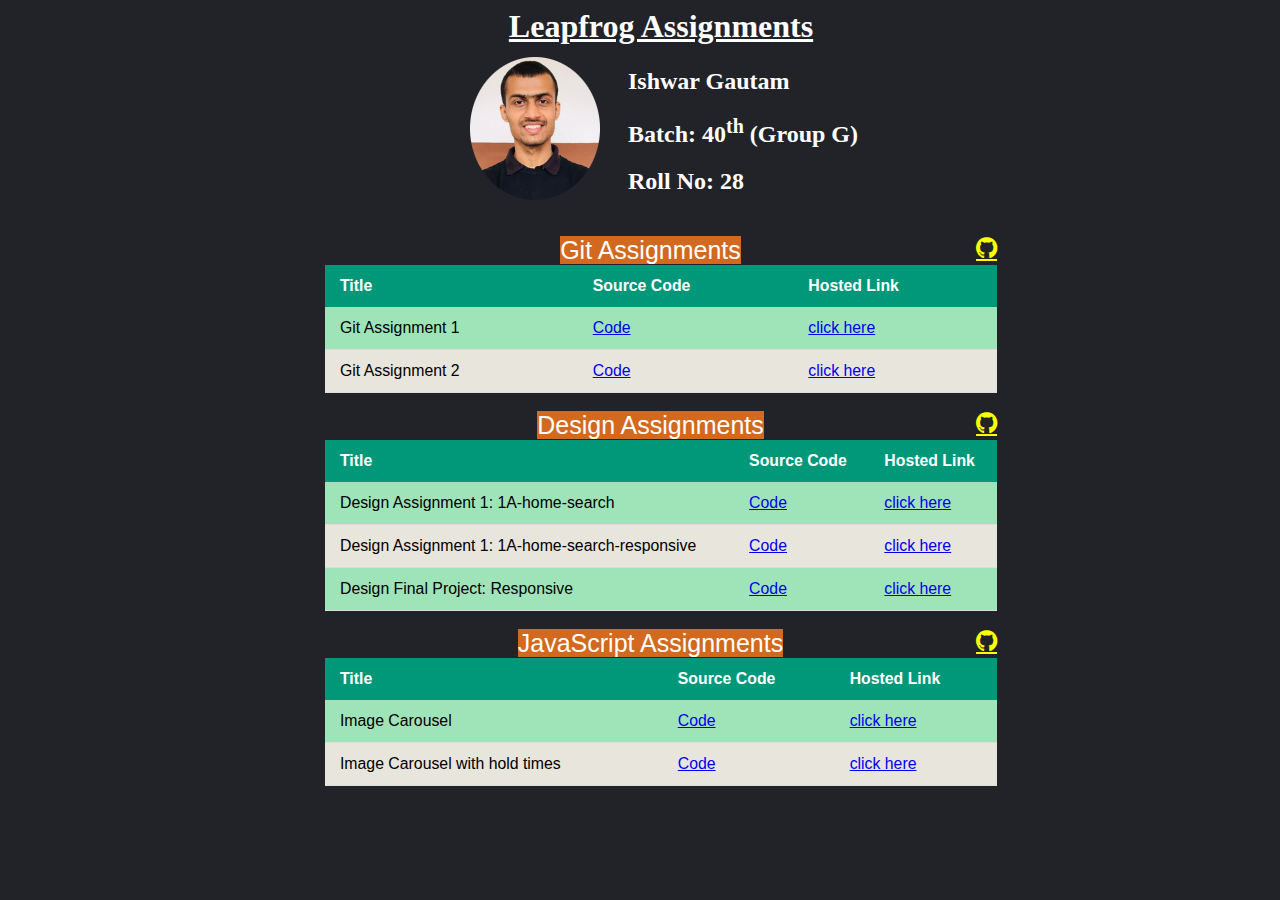
==== index.html @ 94af222d "updated table" ====
<!DOCTYPE html>
<html>
<head>
	<title>Git and Github Assignment</title>

	<link rel="stylesheet" type="text/css" href="https://cdnjs.cloudflare.com/ajax/libs/font-awesome/4.7.0/css/font-awesome.min.css">

	<style>
		.intro, .intro u{
			color:white;
			margin:auto;
		}

		body{
			margin-left: 50px;
		}

		caption{
			font-size: 25px;
			color:white;
		}

		.decorate-table{
			border-collapse: collapse;
		    margin: auto;
		    font-size: 0.99em;
		    font-family: sans-serif;
		    min-width: 400px;
		}

		.decorate-table thead tr {
		    background-color: #009879;
		    color: #ffffff;
		    text-align: left;
		}

		.decorate-table th,
		.decorate-table td {
		    padding: 12px 15px;
		}

		.decorate-table tbody tr {
		    border-bottom: 1px solid #dddddd;
		}

		.row1{
			background: #9FE4B9;
		}

		.row2{
			background: #E8E5DC;
		}

		#icon{
			float:right;
		}

	</style> 
</head>
<body bgcolor=#212329>

	<h1 style="font-family: verdana; text-align: center;" class="intro"> <u> Leapfrog Assignments </u> </h1>


	<table class="intro">
		<tr>
			<td><img src="img.png"></td>
			<td style="padding-left:20px">
				<h2> Ishwar Gautam </h2>
				<h2> Batch: 40<sup>th</sup> (Group G)</h2>
				<h2> Roll No: 28</h2>
			</td>
		</tr>
	</table>
	
	<br>

	<table class="decorate-table" width=55%>
		<caption>
			<span style="background:#D2691E">Git Assignments</span>
			<a id="icon" href="https://github.com/IshwarGautam" class="fa fa-github" style=' color: yellow;' title='Github'; target="_blank"></a>
		</caption>
		<thead>
			<tr>
				<th>Title</th>
				<th>Source Code</th>
				<th>Hosted Link</th>
			</tr>
		</thead>
		<tbody>
			<tr class="row1">
				<td>Git Assignment 1</td>
				<td><a href="https://github.com/IshwarGautam/Leapfrog-Technology" target="_blank">Code</td>
				<td><a href="https://ishwargautam.github.io/Leapfrog-Technology/ " target='_blank'>click here</a></td>
			</tr>

			<tr class="row2">
				<td>Git Assignment 2</td>
				<td><a href="https://github.com/IshwarGautam/Leapfrog-assignment" target="_blank">Code</a></td>
				<td><a href="#">click here</a></td>
			</tr>

		</tbody>
	</table>
<br>
	<table class="decorate-table" width=55%>
		<caption>
			<span style="background:#D2691E">Design Assignments</span>
			<a id="icon" href="https://github.com/IshwarGautam" class="fa fa-github" style=' color: yellow;' title='Github' target="_blank"></a>
		</caption>
		<thead>
			<tr>
				<th>Title</th>
				<th>Source Code</th>
				<th>Hosted Link</th>
			</tr>
		</thead>
		<tbody>
			<tr class="row1">
				<td>Design Assignment 1: 1A-home-search</td>
				<td><a href="https://github.com/IshwarGautam/Leapfrog-assignment/tree/main/Design" target="_blank">Code</a></td>
				<td><a href="https://ishwargautam.github.io/Leapfrog-assignment/Design/Assignment%201%20updated/" target='_blank'>click here</a></td>
			</tr>

			<tr class="row2">
				<td>Design Assignment 1: 1A-home-search-responsive</td>
				<td><a href="https://github.com/IshwarGautam/Leapfrog-assignment/tree/main/Design/Assignment%202" target="_blank">Code</a></td>
				<td><a href="https://ishwargautam.github.io/Leapfrog-assignment/Design/Assignment%202/" target="_blank">click here</a></td>
			</tr>

			<tr class="row1">
				<td>Design Final Project: Responsive</td>
				<td><a href="https://github.com/IshwarGautam/Leapfrog-assignment/tree/main/Design/Final%20Project" target="_blank">Code</td>
				<td><a href="https://ishwargautam.github.io/Leapfrog-assignment/Design/Final%20Project/" target='_blank'>click here</a></td>
			</tr>

		</tbody>
	</table>

	<br>
	<table class="decorate-table" width=55%>
		<caption>
			<span style="background:#D2691E">JavaScript Assignments</span>
			<a id="icon" href="https://github.com/IshwarGautam" class="fa fa-github" style=' color: yellow;' title='Github'; target="_blank"></a>
		</caption>
		<thead>
			<tr>
				<th>Title</th>
				<th>Source Code</th>
				<th>Hosted Link</th>
			</tr>
		</thead>
		<tbody>
			<tr class="row1">
				<td>Image Carousel</td>
				<td><a href="https://github.com/IshwarGautam/Leapfrog-assignment/tree/main/JavaScript/Assignment%201" target="_blank">Code</td>
				<td><a href="https://ishwargautam.github.io/Leapfrog-assignment/JavaScript/Assignment%201/" target='_blank'>click here</a></td>
			</tr>

			<tr class="row2">
				<td>Image Carousel with hold times</td>
				<td><a href="#" target="_blank">Code</a></td>
				<td><a href="#">click here</a></td>
			</tr>

		</tbody>
	</table>
<br>

</body>
</html>
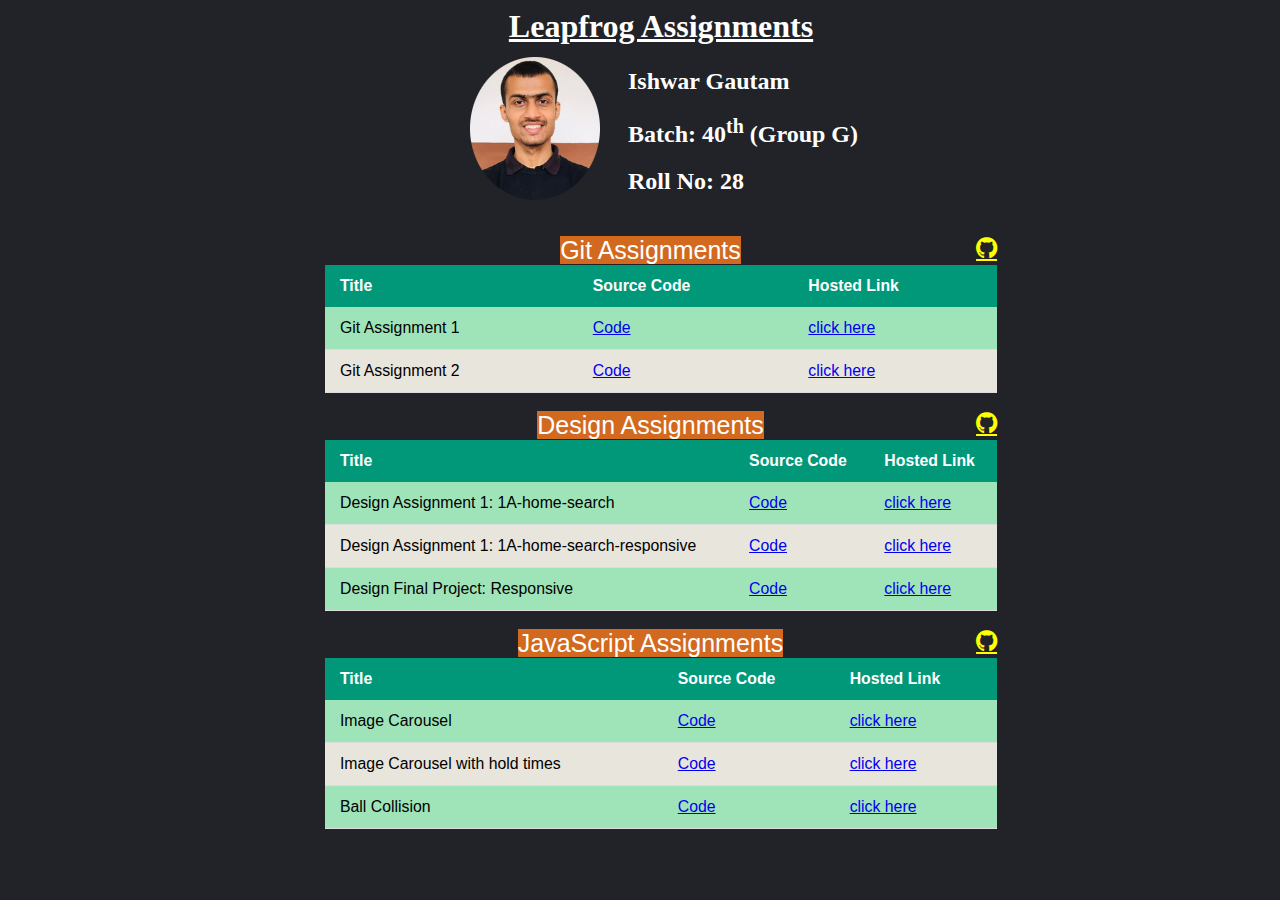
==== commit 5a7eede6: "updated table" ====
--- a/index.html
+++ b/index.html
@@ -159,8 +159,14 @@
 
 			<tr class="row2">
 				<td>Image Carousel with hold times</td>
-				<td><a href="#" target="_blank">Code</a></td>
-				<td><a href="#">click here</a></td>
+				<td><a href="https://github.com/IshwarGautam/Leapfrog-assignment/tree/main/JavaScript/Assignment%202" target="_blank">Code</a></td>
+				<td><a href="https://ishwargautam.github.io/Leapfrog-assignment/JavaScript/Assignment%202/" target="_blank">click here</a></td>
+			</tr>
+
+			<tr class="row1">
+				<td>Ball Collision</td>
+				<td><a href="https://github.com/IshwarGautam/Leapfrog-assignment/tree/main/JavaScript/Assignment%203/Ball%20Collision" target="_blank">Code</td>
+				<td><a href="https://ishwargautam.github.io/Leapfrog-assignment/JavaScript/Assignment%203/Ball%20Collision/" target='_blank'>click here</a></td>
 			</tr>
 
 		</tbody>
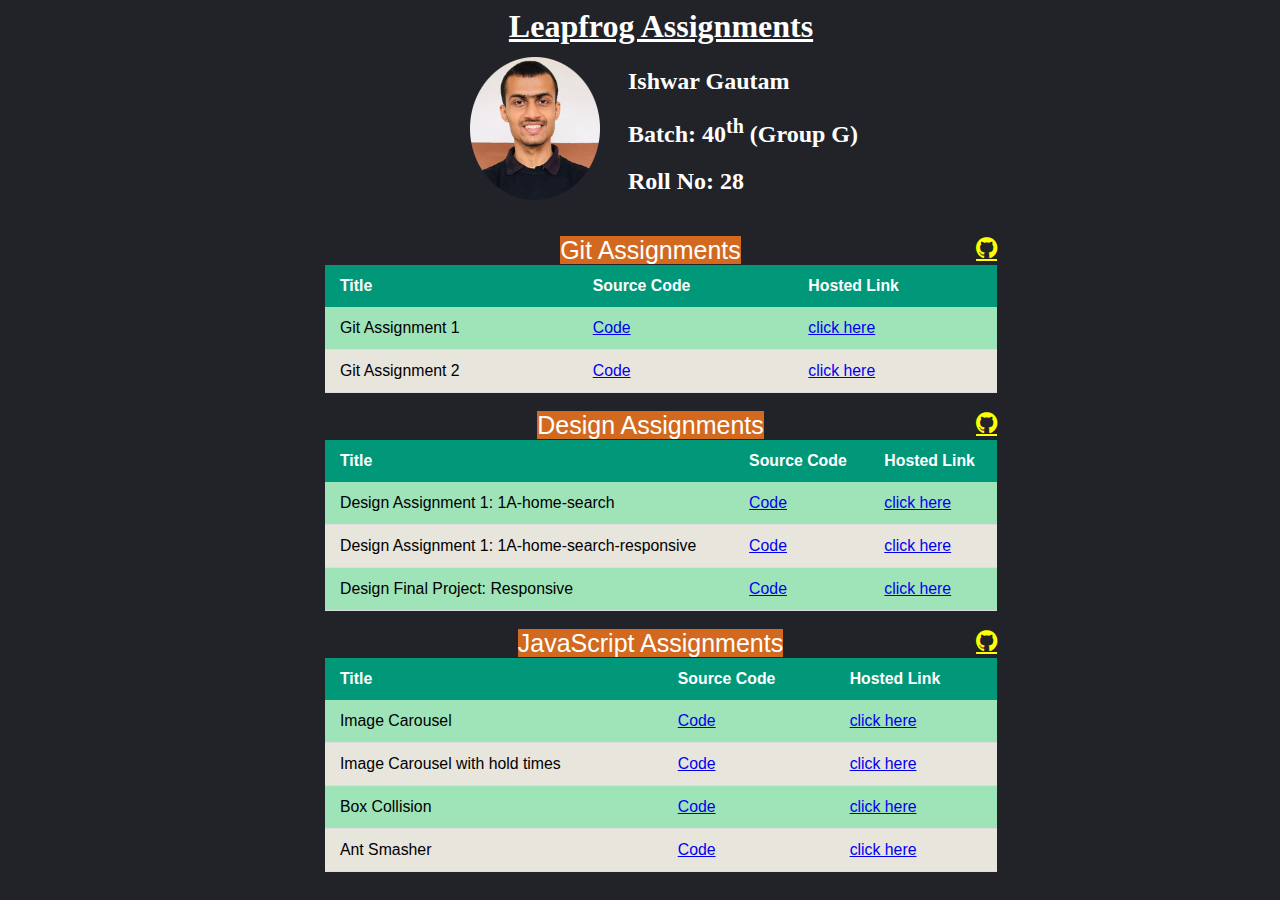
==== commit 8163fc3c: "updated table" ====
--- a/index.html
+++ b/index.html
@@ -164,9 +164,15 @@
 			</tr>
 
 			<tr class="row1">
-				<td>Ball Collision</td>
+				<td>Box Collision</td>
 				<td><a href="https://github.com/IshwarGautam/Leapfrog-assignment/tree/main/JavaScript/Assignment%203/Ball%20Collision" target="_blank">Code</td>
 				<td><a href="https://ishwargautam.github.io/Leapfrog-assignment/JavaScript/Assignment%203/Ball%20Collision/" target='_blank'>click here</a></td>
+			</tr>
+
+			<tr class="row2">
+				<td>Ant Smasher</td>
+				<td><a href="https://github.com/IshwarGautam/Leapfrog-assignment/tree/main/JavaScript/Assignment%203/Ant%20Smasher" target="_blank">Code</a></td>
+				<td><a href="https://ishwargautam.github.io/Leapfrog-assignment/JavaScript/Assignment%203/Ant%20Smasher/" target="_blank">click here</a></td>
 			</tr>
 
 		</tbody>
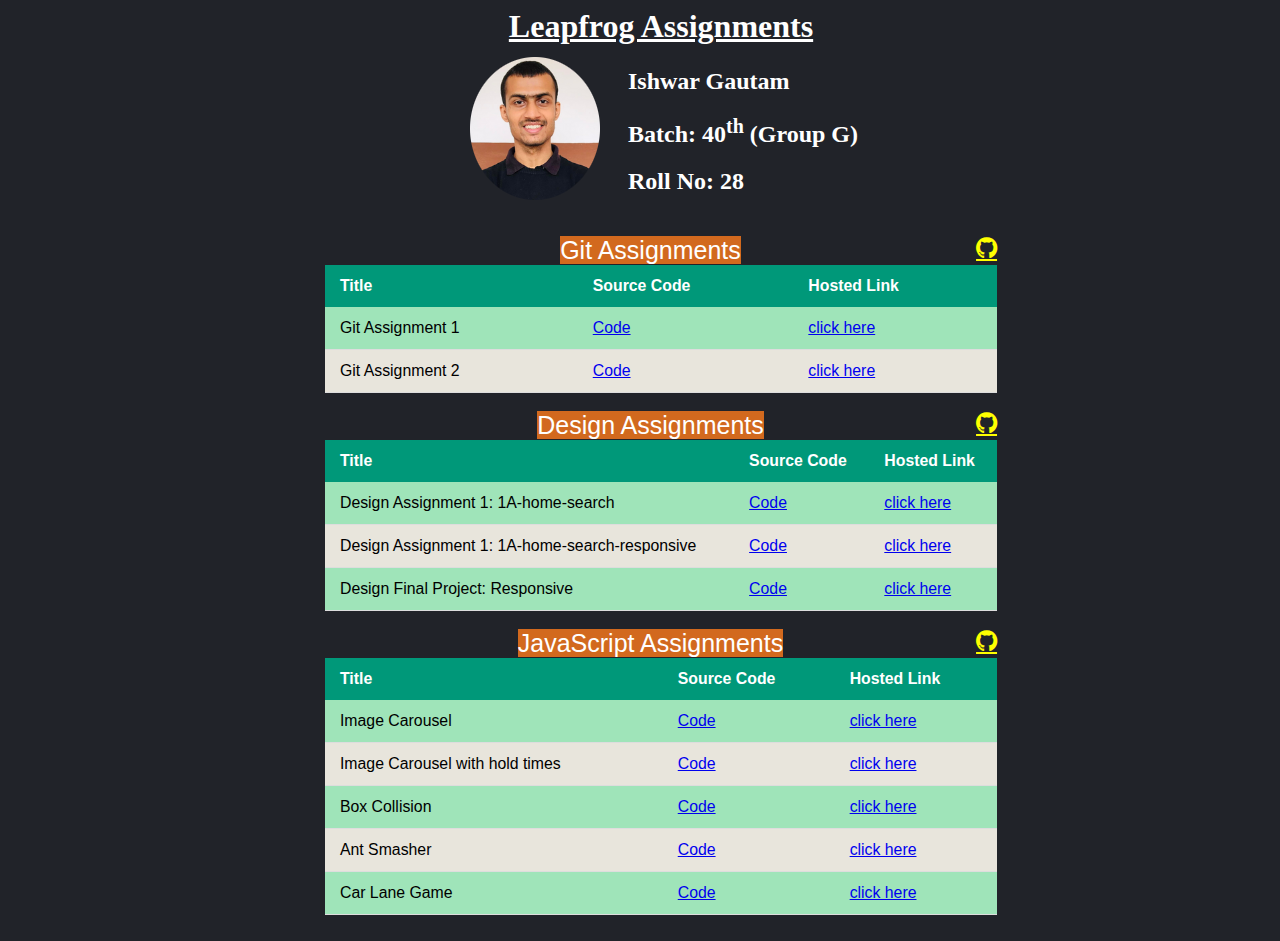
==== commit 7c71d0a9: "added assignment but still not finished" ====
--- a/index.html
+++ b/index.html
@@ -175,6 +175,12 @@
 				<td><a href="https://ishwargautam.github.io/Leapfrog-assignment/JavaScript/Assignment%203/Ant%20Smasher/" target="_blank">click here</a></td>
 			</tr>
 
+			<tr class="row1">
+				<td>Car Lane Game</td>
+				<td><a href="https://github.com/IshwarGautam/Leapfrog-assignment/tree/main/JavaScript/Assignment%204" target="_blank">Code</td>
+				<td><a href="https://ishwargautam.github.io/Leapfrog-assignment/JavaScript/Assignment%204/" target='_blank'>click here</a></td>
+			</tr>
+
 		</tbody>
 	</table>
 <br>
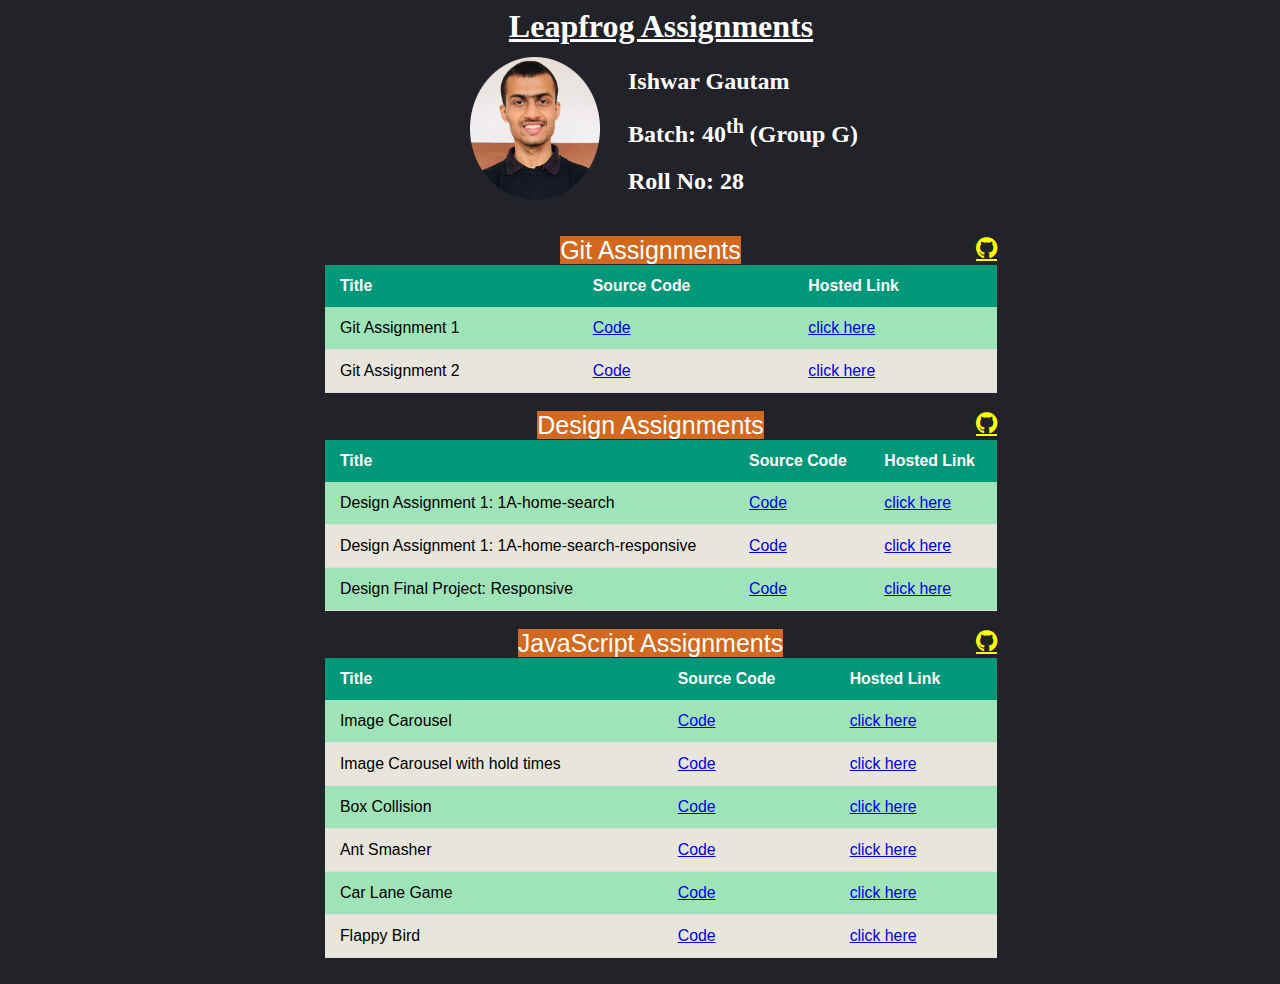
==== commit 9a173f36: "add unfinished project link" ====
--- a/index.html
+++ b/index.html
@@ -180,6 +180,11 @@
 				<td><a href="https://github.com/IshwarGautam/Leapfrog-assignment/tree/main/JavaScript/Assignment%204" target="_blank">Code</td>
 				<td><a href="https://ishwargautam.github.io/Leapfrog-assignment/JavaScript/Assignment%204/" target='_blank'>click here</a></td>
 			</tr>
+			<tr class="row2">
+				<td>Flappy Bird</td>
+				<td><a href="https://github.com/IshwarGautam/Leapfrog-assignment/tree/main/JavaScript/Assignment%205" target="_blank">Code</a></td>
+				<td><a href="https://ishwargautam.github.io/Leapfrog-assignment/JavaScript/Assignment%205/" target="_blank">click here</a></td>
+			</tr>
 
 		</tbody>
 	</table>
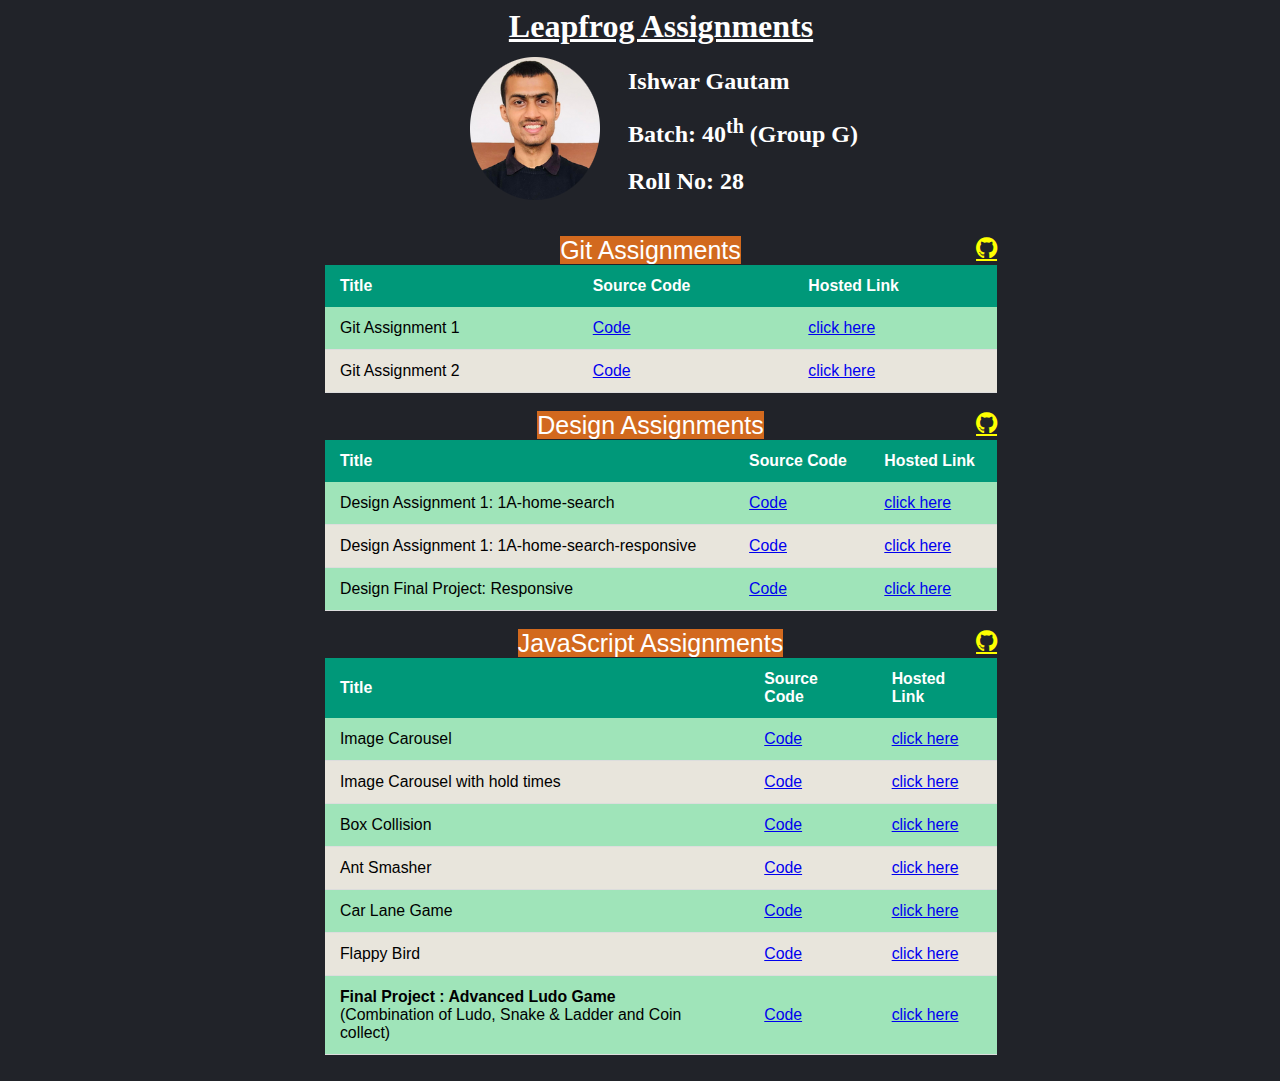
==== commit b49e6fe5: "Added JS Final Project link in table" ====
--- a/index.html
+++ b/index.html
@@ -185,6 +185,11 @@
 				<td><a href="https://github.com/IshwarGautam/Leapfrog-assignment/tree/main/JavaScript/Assignment%205" target="_blank">Code</a></td>
 				<td><a href="https://ishwargautam.github.io/Leapfrog-assignment/JavaScript/Assignment%205/" target="_blank">click here</a></td>
 			</tr>
+			<tr class="row1">
+				<td><b>Final Project : Advanced Ludo Game</b> <br> (Combination of Ludo, Snake & Ladder and Coin collect)</td>
+				<td><a href="https://github.com/IshwarGautam/Advanced-Ludo-Game" target="_blank">Code</td>
+				<td><a href="https://ishwargautam.github.io/Advanced-Ludo-Game/" target='_blank'>click here</a></td>
+			</tr>
 
 		</tbody>
 	</table>
